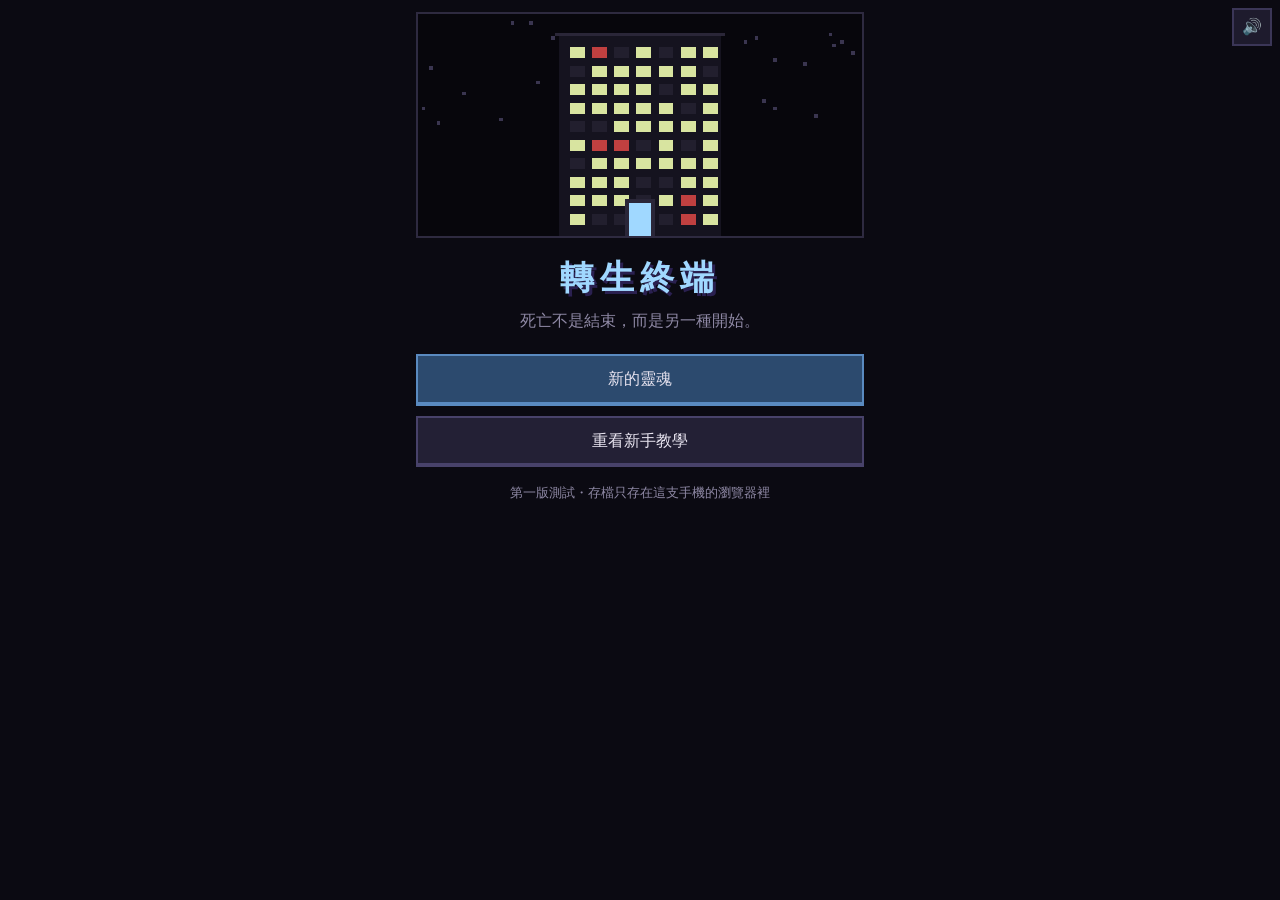
==== index.html @ 144f2bdb "第二批角色上圖：切好 5 位的動作圖、登記 JOB_ART 和頭上記號 Co-Authored-By: Claude Opus 5.5 <noreply@anthropic.com> Claude-S" ====
<!doctype html>
<html lang="zh-Hant">
<head>
  <meta charset="utf-8">
  <meta name="viewport" content="width=device-width, initial-scale=1, maximum-scale=1, user-scalable=no">
  <meta name="theme-color" content="#0b0a12">
  <title>轉生終端</title>
  <link rel="stylesheet" href="style.css?v=20261027a">
</head>
<body>
  <main id="app">
    <section id="title" class="screen active">
      <canvas class="banner"></canvas>
      <h1>轉生終端</h1>
      <p class="subtitle">死亡不是結束，而是另一種開始。</p>
      <div class="menu"></div>
      <p class="muted small">第一版測試・存檔只存在這支手機的瀏覽器裡</p>
    </section>

    <section id="story" class="screen">
      <div class="story-head">
        <canvas class="portrait"></canvas>
        <div class="speaker"></div>
      </div>
      <div class="story-text"></div>
      <div class="story-buttons"></div>
    </section>

    <section id="rebirth" class="screen">
      <div class="content"></div>
    </section>

    <section id="terminal" class="screen">
      <canvas class="banner"></canvas>
      <div class="content"></div>
    </section>

    <!-- 一筆紅線戰鬥（js/redline.js） -->
    <section id="battle" class="screen rl">
      <div class="top"><span class="floor"></span><span class="turn muted"></span><button class="btn sound" aria-label="聲音開關">🔊</button><button class="btn helpbtn">玩法</button><button class="btn leave">離開</button></div>
      <div class="stage-wrap"><canvas class="stage" width="600" height="540"></canvas></div>
      <div class="ink"><div></div></div>
      <div class="who"></div>
      <div class="skills"></div>
      <div class="tip"></div>
      <div class="acts"><button class="btn how">怎麼畫</button><button class="btn move">移動</button><button class="btn redo">重畫</button><button class="btn primary go">出招</button></div>
    </section>
  </main>
  <div class="overlay"><div class="box"></div></div>
  <button class="btn sound corner" aria-label="聲音開關">🔊</button>

  <script src="js/audio.js?v=20261027a"></script>
  <script src="js/data.js?v=20261027a"></script>
  <script src="js/jobs.js?v=20261027a"></script>
  <script src="js/sprites.js?v=20261028a"></script>
  <script src="js/redline.js?v=20261028a"></script>
  <script src="js/tutorial.js?v=20261027a"></script>
  <script src="js/main.js?v=20261027c"></script>
</body>
</html>
---- style.css ----
:root {
  --bg: #0b0a12;
  --panel: #16141f;
  --line: #2e2a40;
  --text: #e8e4f0;
  --muted: #8e88a4;
  --accent: #a0d8ff;
  --gold: #ffe070;
  --danger: #ff7070;
}

* { box-sizing: border-box; -webkit-tap-highlight-color: transparent; }

html, body {
  margin: 0;
  background: var(--bg);
  color: var(--text);
  font-family: "Noto Sans TC", "PingFang TC", "Microsoft JhengHei", sans-serif;
  font-size: 16px;
  line-height: 1.6;
}

#app { max-width: 480px; margin: 0 auto; padding: 12px 16px 32px; }

.screen { display: none; }
.screen.active { display: block; }

canvas { image-rendering: pixelated; image-rendering: crisp-edges; display: block; }
canvas.banner { width: 100%; height: auto; border: 2px solid var(--line); margin-bottom: 12px; }

h1 { text-align: center; font-size: 34px; letter-spacing: 6px; margin: 12px 0 0; color: var(--accent); text-shadow: 3px 3px 0 #2a2050; }
h2 { font-size: 20px; margin: 4px 0 8px; color: var(--gold); }
h3 { font-size: 16px; margin: 18px 0 8px; color: var(--accent); border-bottom: 2px solid var(--line); padding-bottom: 4px; }
.subtitle { text-align: center; color: var(--muted); margin: 4px 0 20px; }
.muted { color: var(--muted); }
.small { font-size: 13px; text-align: center; margin-top: 16px; }

.menu { display: flex; flex-direction: column; gap: 10px; }

.btn {
  font: inherit;
  color: var(--text);
  background: #232035;
  border: 2px solid #48426a;
  border-bottom-width: 4px;
  padding: 10px 14px;
  border-radius: 0;
  cursor: pointer;
  touch-action: manipulation;
}
.btn:active:not([disabled]) { transform: translateY(2px); border-bottom-width: 2px; }
.btn.primary { background: #2c4a6e; border-color: #5a8ac0; }
.btn.danger { border-color: #8a3a4a; }
.btn.wide { width: 100%; margin-top: 12px; }
.btn.small { padding: 6px 10px; font-size: 14px; white-space: nowrap; }
.btn[disabled] { opacity: 0.4; cursor: default; }

/* 劇情 */
.story-head { display: flex; align-items: flex-end; gap: 12px; min-height: 40px; margin-bottom: 8px; }
.story-head canvas { width: 112px; height: 112px; border: 2px solid var(--line); background: #1a1726; }
.speaker { font-weight: bold; color: var(--gold); font-size: 18px; }
.story-text {
  background: var(--panel);
  border: 2px solid var(--line);
  padding: 12px 14px;
  min-height: 220px;
  max-height: 55vh;
  overflow-y: auto;
}
.story-text .line { margin: 0 0 10px; animation: fadein 0.35s ease; }
.story-buttons { display: flex; flex-direction: column; gap: 8px; margin-top: 12px; }
@keyframes fadein { from { opacity: 0; transform: translateY(4px); } to { opacity: 1; transform: none; } }

/* 卡片選擇 */
.cards { display: grid; grid-template-columns: repeat(3, 1fr); gap: 8px; }
.cards.two { grid-template-columns: 1fr; }
.card {
  font: inherit; color: var(--text);
  background: var(--panel);
  border: 2px solid var(--line);
  padding: 8px;
  display: flex; flex-direction: column; align-items: center; gap: 2px;
  text-align: center; cursor: pointer;
}
.cards.two .card { align-items: flex-start; text-align: left; }
.card small { font-size: 12px; line-height: 1.4; }
.card.selected { border-color: var(--gold); background: #2a2538; }
.card.locked { opacity: 0.4; }
.card canvas.sprite { width: 48px; height: 48px; }

/* 城鎮與終端 */
.hero-card { display: flex; gap: 12px; align-items: center; background: var(--panel); border: 2px solid var(--line); padding: 10px; }
.hero-card canvas.sprite { width: 64px; height: 64px; flex: none; }
.echo { background: var(--panel); border-left: 4px solid var(--accent); padding: 8px 10px; margin-bottom: 8px; font-size: 14px; }
.echo.bounty { border-color: var(--danger); }
.echo.statue { border-color: var(--gold); }
.stats { display: grid; grid-template-columns: 1fr 1fr; gap: 4px 12px; background: var(--panel); border: 2px solid var(--line); padding: 10px; font-size: 14px; }
.shop-row { display: flex; justify-content: space-between; align-items: center; gap: 10px; padding: 8px 0; border-bottom: 1px solid var(--line); font-size: 14px; }
.history { font-size: 13px; color: var(--muted); }

/* 戰鬥 */
.battle-top { display: flex; justify-content: space-between; font-size: 14px; color: var(--muted); margin-bottom: 6px; }
.battle-top .floor-name { color: var(--gold); }
canvas.board { width: 100%; height: auto; border: 2px solid var(--line); touch-action: none; }
.battle-info { display: flex; justify-content: space-between; gap: 8px; font-size: 13px; margin: 6px 0; min-height: 21px; }
.battle-info .hero-hp { color: #7f7; white-space: nowrap; }
.battle-info .hint { color: var(--muted); text-align: right; }
.actions { display: grid; grid-template-columns: repeat(3, 1fr); gap: 6px; min-height: 48px; }
.actions .btn { padding: 8px 4px; font-size: 14px; }
.actions .btn.active { border-color: var(--gold); background: #3a3420; }
.actions .btn.glow { border-color: var(--gold); animation: glow 0.8s infinite alternate; }
@keyframes glow { from { box-shadow: 0 0 0 transparent; } to { box-shadow: 0 0 10px var(--gold); } }
.log { margin-top: 8px; font-size: 13px; color: var(--muted); min-height: 80px; }
.log div:first-child { color: var(--text); }

/* 職業卡片 */
.card.job { align-items: flex-start; text-align: left; gap: 4px; cursor: pointer; }
div.card.job { cursor: default; margin-top: 8px; }
.card.job .quote { color: var(--muted); font-style: italic; }
.tag { display: inline-block; font-size: 11px; padding: 0 4px; margin-right: 4px; border: 1px solid var(--accent); color: var(--accent); }
.tag.ult { border-color: var(--gold); color: var(--gold); }
.tag.origin { border-color: #7fd0a0; color: #7fd0a0; }
small.origin { color: var(--text); }
.small-note { font-size: 13px; margin-top: -4px; }
canvas.art { image-rendering: pixelated; width: auto; align-self: center; }
.skill-desc { display: flex; flex-direction: column; gap: 4px; margin-top: 8px; font-size: 13px; line-height: 1.45; }
.skill-desc > div { padding: 4px 6px; border: 1px solid transparent; }
.skill-desc > div.active { border-color: var(--gold); background: #3a3420; }
.skill-desc .muted { font-size: 12px; }
.tip-overlay { position: fixed; inset: 0; background: rgba(5, 4, 10, 0.6); display: flex; align-items: flex-end; justify-content: center; z-index: 50; padding: 16px; }
.tip-card { width: 100%; max-width: 480px; background: var(--panel); border: 2px solid var(--gold); padding: 14px; line-height: 1.6; }
.tip-card .tip-title { color: var(--gold); font-weight: bold; margin-bottom: 6px; }
.tip-card p { margin: 0 0 8px; font-size: 15px; }
/* 終端故障：字還在，只是會閃、會偏移、帶紅藍殘影 */
.glitch { display: inline-block; color: #ff8a8a; text-shadow: -1px 0 #3cf, 1px 0 #f36; animation: glitch 2.2s steps(1) infinite; }
@keyframes glitch {
  0%, 88%, 100% { transform: none; opacity: 1; }
  90% { transform: translate(-2px, 1px) skewX(-12deg); opacity: 0.4; }
  93% { transform: translate(2px, -1px); opacity: 0.8; }
  96% { transform: translate(-1px, 0) scaleY(0.6); opacity: 0.3; }
}

/* 一筆紅線戰鬥（js/redline.js，主遊戲和 redline.html 共用） */
/* 整個戰鬥畫面塞進一個手機畫面：戰場吃掉剩下的高度 */
.rl { display: flex; flex-direction: column; gap: 4px; height: calc(100vh - 12px); height: calc(100dvh - 12px); }
body:has(#battle.active) #app { padding: 6px 8px; }
#battle.screen.active { display: flex; }
#battle.screen:not(.active) { display: none; }
.stage-wrap { flex: 1 1 auto; min-height: 120px; display: flex; justify-content: center; align-items: center; overflow: hidden; }
.stage { width: 100%; border: 2px solid var(--line); background: #0b0a12; touch-action: none; image-rendering: auto; }
.top { display: flex; align-items: center; gap: 8px; font-size: 14px; }
.top .floor { flex: 1; color: var(--gold); font-weight: bold; }
.top .btn { padding: 2px 8px; font-size: 13px; border-bottom-width: 2px; }
.ink { flex: none; height: 6px; background: #000; border: 1px solid var(--line); }
.ink div { height: 100%; width: 100%; }
.who { flex: none; display: flex; align-items: center; gap: 6px; font-size: 14px; min-height: 30px; }
.who canvas { height: 30px; }
.who b { font-size: 15px; }
.who .who-name { flex: 1; min-width: 0; white-space: nowrap; overflow: hidden; text-overflow: ellipsis; }
.skills { flex: none; display: grid; grid-template-columns: repeat(4, 1fr); gap: 4px; }
.sk { padding: 4px; font-size: 11px; line-height: 1.3; text-align: left; }
.sk b { display: block; font-size: 12px; white-space: nowrap; overflow: hidden; text-overflow: ellipsis; }
.sk .shape { color: var(--gold); }
.sk.on { border-color: var(--gold); background: #3a3420; }
.sk.locked { opacity: 0.45; }
.traits { display: none; }
.tip { flex: none; height: 4.5em; overflow-y: auto; font-size: 12px; line-height: 1.5; color: var(--muted); }
.tip b { color: #ff8aa0; }
.acts { flex: none; display: grid; grid-template-columns: 0.8fr 0.8fr 1fr 1fr; gap: 6px; }
.acts .move { color: #9fe0ff; }
.acts .how { color: var(--gold); }
.tut { font-size: 15px; line-height: 1.6; }
.tut .step { color: var(--muted); font-size: 13px; }
.acts .btn { padding: 9px 4px; font-size: 16px; }
.overlay { position: fixed; inset: 0; background: rgba(5,4,10,0.86); display: none; align-items: center; justify-content: center; padding: 16px; z-index: 5; }
.overlay.show { display: flex; }
.box { background: var(--panel); border: 2px solid var(--line); max-width: 440px; width: 100%; padding: 14px; max-height: 92vh; overflow-y: auto; }
.box h2 { margin-top: 0; }
.box p { font-size: 14px; line-height: 1.55; margin: 6px 0; }
.opt { display: block; width: 100%; text-align: left; margin-top: 8px; padding: 10px; font-size: 14px; line-height: 1.45; }
.opt b { color: var(--gold); }
.pk { display: flow-root; }
.pk.on { border-color: var(--gold); background: #3a3420; }
.pk-art { float: left; height: 44px; margin-right: 8px; }
.gear-chip { flex: none; padding: 2px 7px; font-size: 12px; border-width: 2px; }
.gear-hero { margin-top: 10px; }
.gear-hero .opt { margin-top: 5px; }
details { margin-top: 10px; font-size: 13px; line-height: 1.55; }
details summary { color: var(--accent); }
details p { margin: 4px 0; }

/* 聲音開關：戰鬥畫面放在上方列，其他畫面放右上角 */
.sound.corner { position: fixed; top: 8px; right: 8px; z-index: 4; padding: 4px 8px; font-size: 16px; border-bottom-width: 2px; opacity: 0.8; }
body:has(#battle.active) .sound.corner { display: none; }

/* 轉生櫃台的靈魂本質條：左秩序、右混沌 */
.nature { margin: 6px 0 4px; }
.nature-head { display: flex; justify-content: space-between; align-items: baseline; font-size: 13px; }
.nature-head span { color: var(--muted, #9aa); }
.nature-head b { font-size: 14px; }
.nature-bar { position: relative; height: 14px; margin: 6px 0 22px; border: 2px solid var(--line); background: linear-gradient(90deg, #4a7fd0, #9a9aa8 50%, #d04a5a); }
.nature-bar i { position: absolute; top: -4px; width: 2px; height: 18px; margin-left: -1px; background: rgba(255,255,255,0.75); }
.nature-bar u { position: absolute; top: -5px; width: 8px; height: 20px; margin-left: -4px; background: #ffe070; border: 2px solid #000; }
.card .bonus { color: #ffe070; }
.nature-bar u::after { content: '你'; position: absolute; top: 20px; left: 50%; transform: translateX(-50%); font-size: 11px; color: #ffe070; text-decoration: none; }
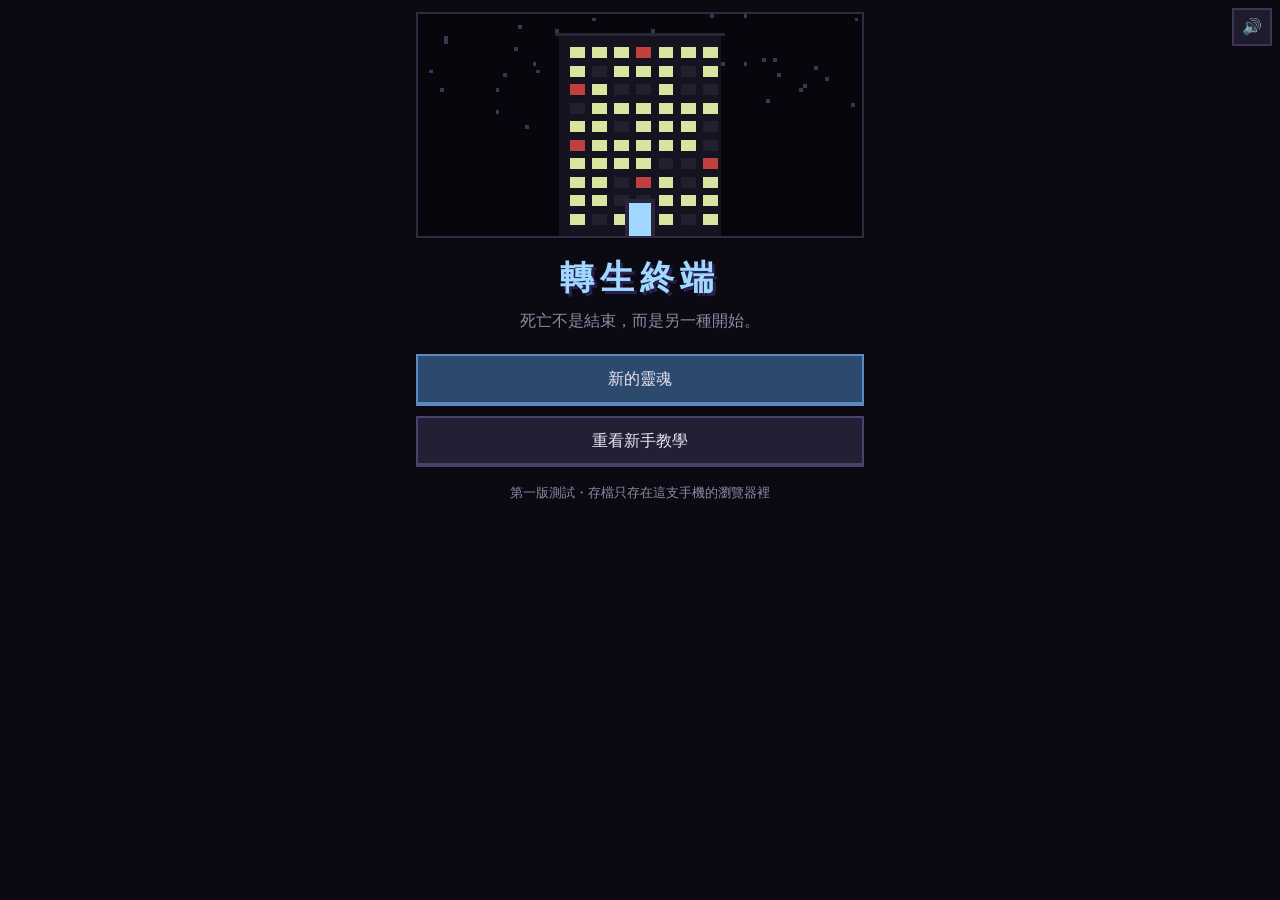
==== commit fd2d2585: "裝備掉落變多樣：新增 13 件傳說通用裝備，魔王也會掉隊友的專屬兵器 神族原本只有 4 件通用神器、魔族只有 2 件邪物，精英三選一幾乎每次都一樣。  Co-Authored-By: Claude O" ====
--- a/index.html
+++ b/index.html
@@ -53,8 +53,8 @@
   <script src="js/data.js?v=20261027a"></script>
   <script src="js/jobs.js?v=20261027a"></script>
   <script src="js/sprites.js?v=20261028a"></script>
-  <script src="js/redline.js?v=20261028a"></script>
+  <script src="js/redline.js?v=20261028r"></script>
   <script src="js/tutorial.js?v=20261027a"></script>
-  <script src="js/main.js?v=20261027c"></script>
+  <script src="js/main.js?v=20261028r"></script>
 </body>
 </html>
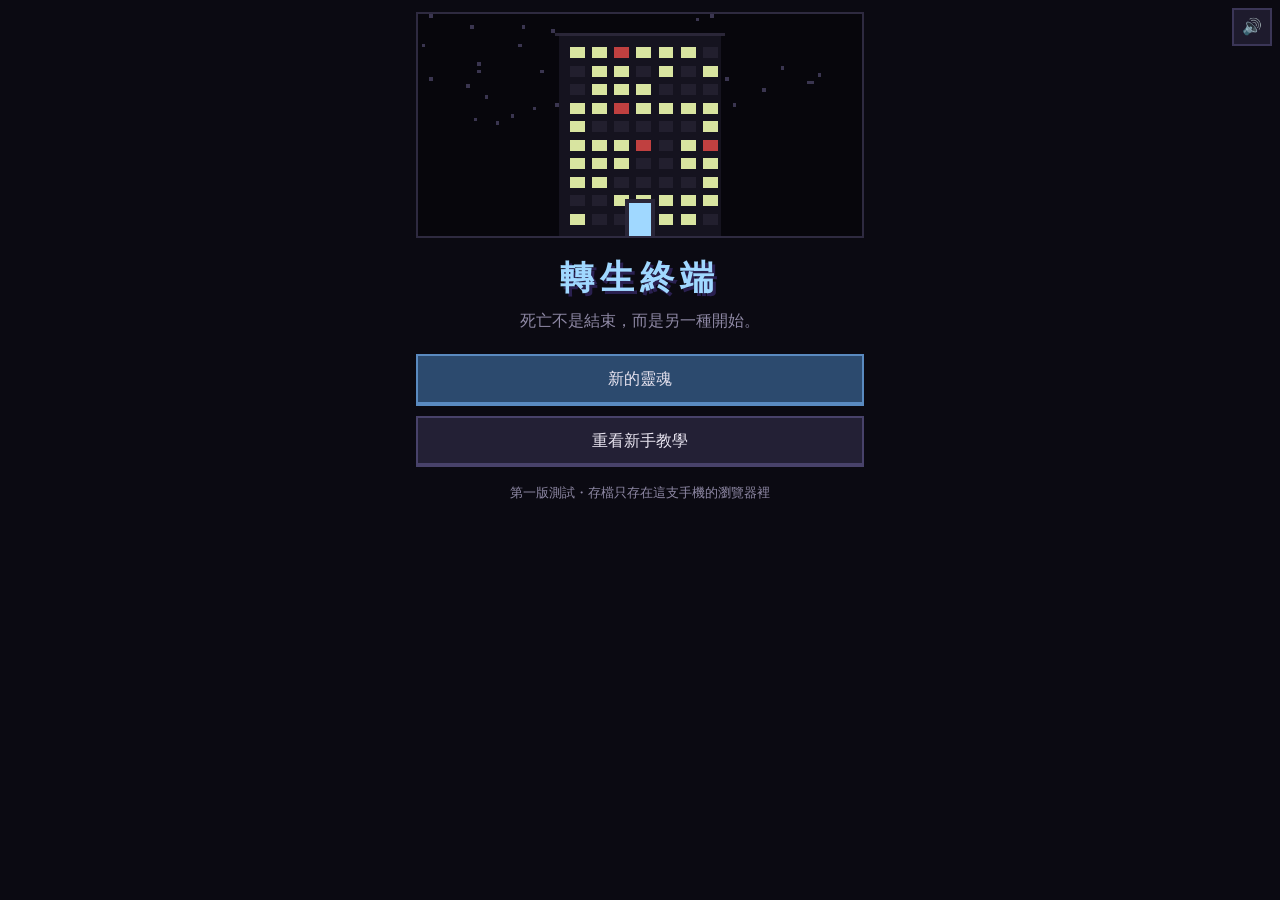
==== commit 6ab0a6d1: "裝備分五個等級：白普通、綠精良、藍優良、紫卓越、橘傳說 專屬兵器一律傳說。通用裝備重排成每個等級都有兵器和法寶，等級越高數值越強； 掉落時每一格先抽等級，越高層、魔王越容易出好東西。  Co-Auth" ====
--- a/index.html
+++ b/index.html
@@ -53,8 +53,8 @@
   <script src="js/data.js?v=20261027a"></script>
   <script src="js/jobs.js?v=20261027a"></script>
   <script src="js/sprites.js?v=20261028a"></script>
-  <script src="js/redline.js?v=20261028r"></script>
+  <script src="js/redline.js?v=20261028t"></script>
   <script src="js/tutorial.js?v=20261027a"></script>
-  <script src="js/main.js?v=20261028r"></script>
+  <script src="js/main.js?v=20261028t"></script>
 </body>
 </html>
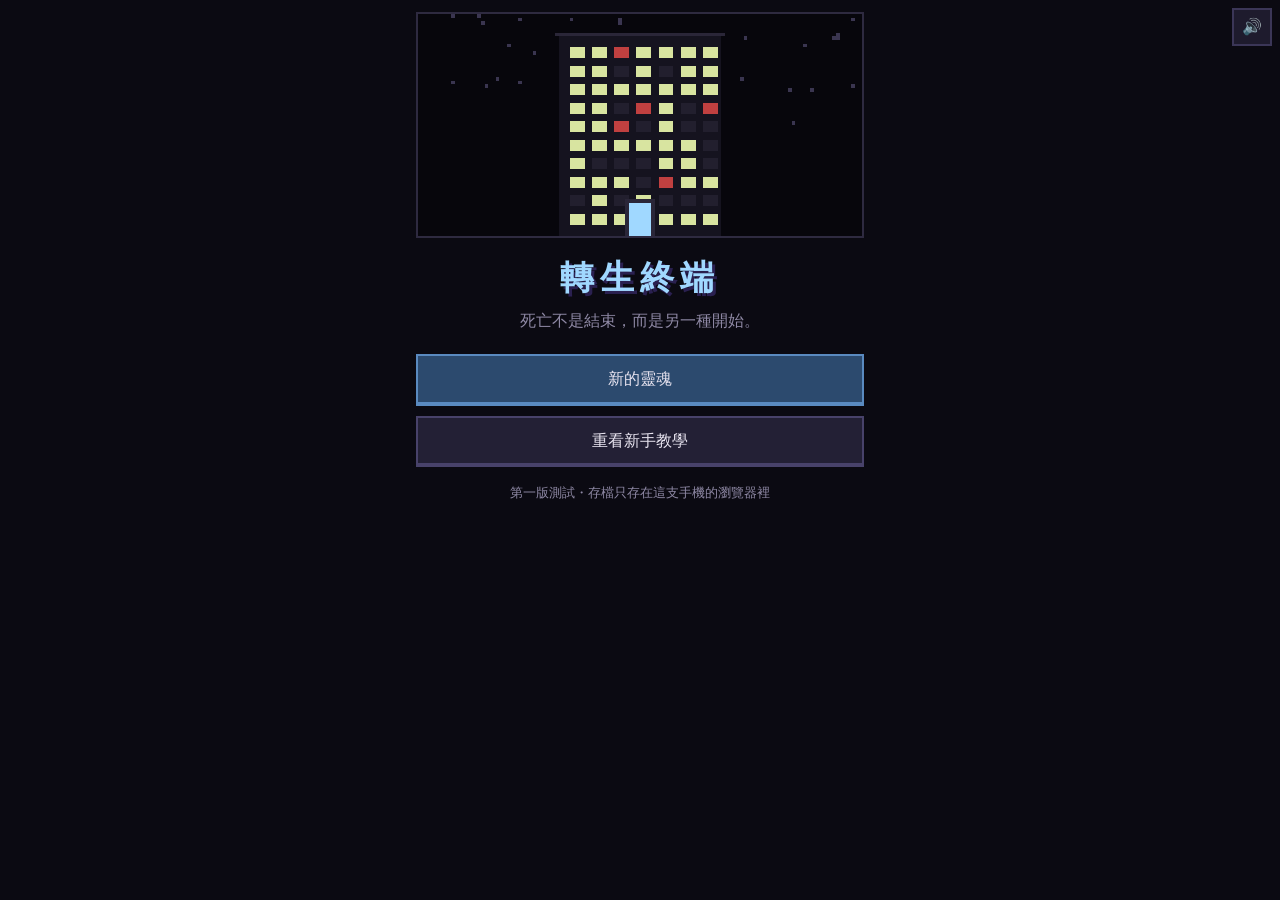
==== commit c039f06c: "八尺大人的白色寬簷帽改成加傷害（不再把敵人嚇退）；美杜莎大招改名石像崩碎 Co-Authored-By: Claude Opus 5.5 <noreply@anthropic.com> Claude-" ====
--- a/index.html
+++ b/index.html
@@ -53,7 +53,7 @@
   <script src="js/data.js?v=20261027a"></script>
   <script src="js/jobs.js?v=20261027a"></script>
   <script src="js/sprites.js?v=20261028a"></script>
-  <script src="js/redline.js?v=20261028t"></script>
+  <script src="js/redline.js?v=20261028u"></script>
   <script src="js/tutorial.js?v=20261027a"></script>
   <script src="js/main.js?v=20261028t"></script>
 </body>
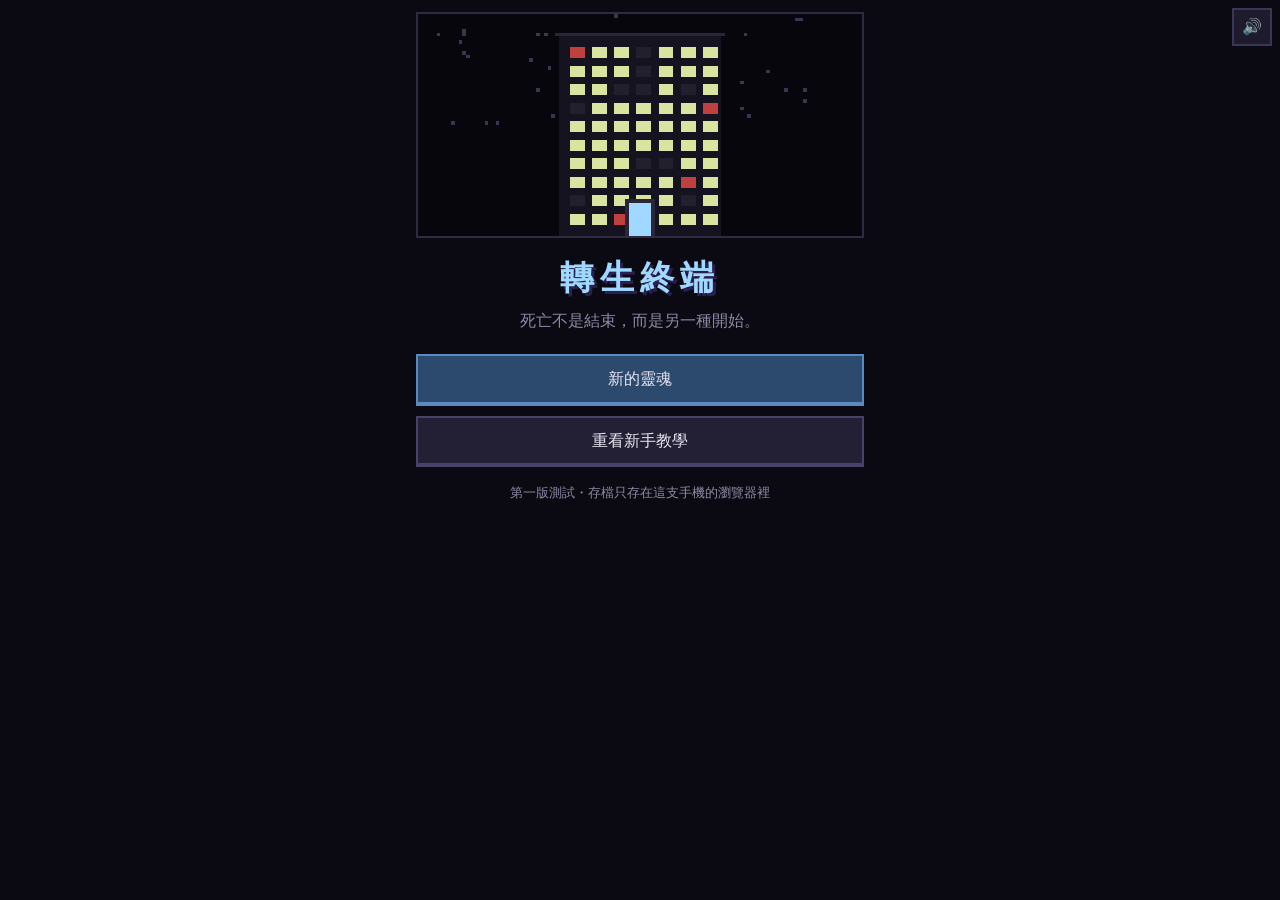
==== commit c184a932: "裝備掉落每次至少一件兵器、一件法寶；掉落和裝備畫面說明法寶是什麼 Co-Authored-By: Claude Opus 5.5 <noreply@anthropic.com> Claude-Sess" ====
--- a/index.html
+++ b/index.html
@@ -53,8 +53,8 @@
   <script src="js/data.js?v=20261027a"></script>
   <script src="js/jobs.js?v=20261027a"></script>
   <script src="js/sprites.js?v=20261028a"></script>
-  <script src="js/redline.js?v=20261028u"></script>
+  <script src="js/redline.js?v=20261029a"></script>
   <script src="js/tutorial.js?v=20261027a"></script>
-  <script src="js/main.js?v=20261028t"></script>
+  <script src="js/main.js?v=20261029a"></script>
 </body>
 </html>
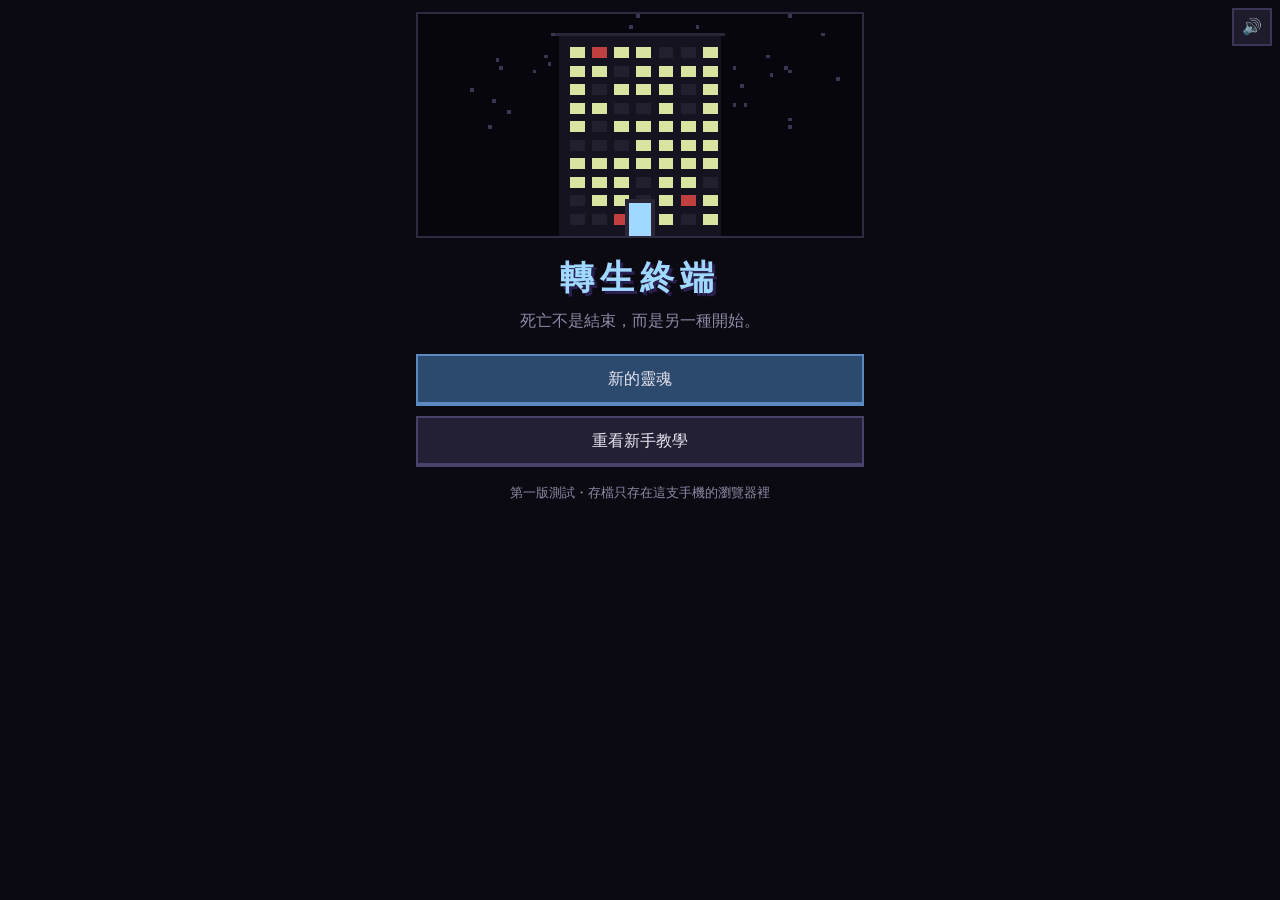
==== commit dec104a1: "第二批 5 位角色：專屬兵器外觀和技能打擊特效 悟空、后羿、媽祖、閻羅王、口裂女的 <id>-ex 圖切好登記進 JOB_ART， 戴專屬兵器時換圖；assets/skills/<id>.png 技能" ====
--- a/index.html
+++ b/index.html
@@ -52,7 +52,7 @@
   <script src="js/audio.js?v=20261027a"></script>
   <script src="js/data.js?v=20261027a"></script>
   <script src="js/jobs.js?v=20261027a"></script>
-  <script src="js/sprites.js?v=20261028a"></script>
+  <script src="js/sprites.js?v=20261029a"></script>
   <script src="js/redline.js?v=20261029a"></script>
   <script src="js/tutorial.js?v=20261027a"></script>
   <script src="js/main.js?v=20261029a"></script>
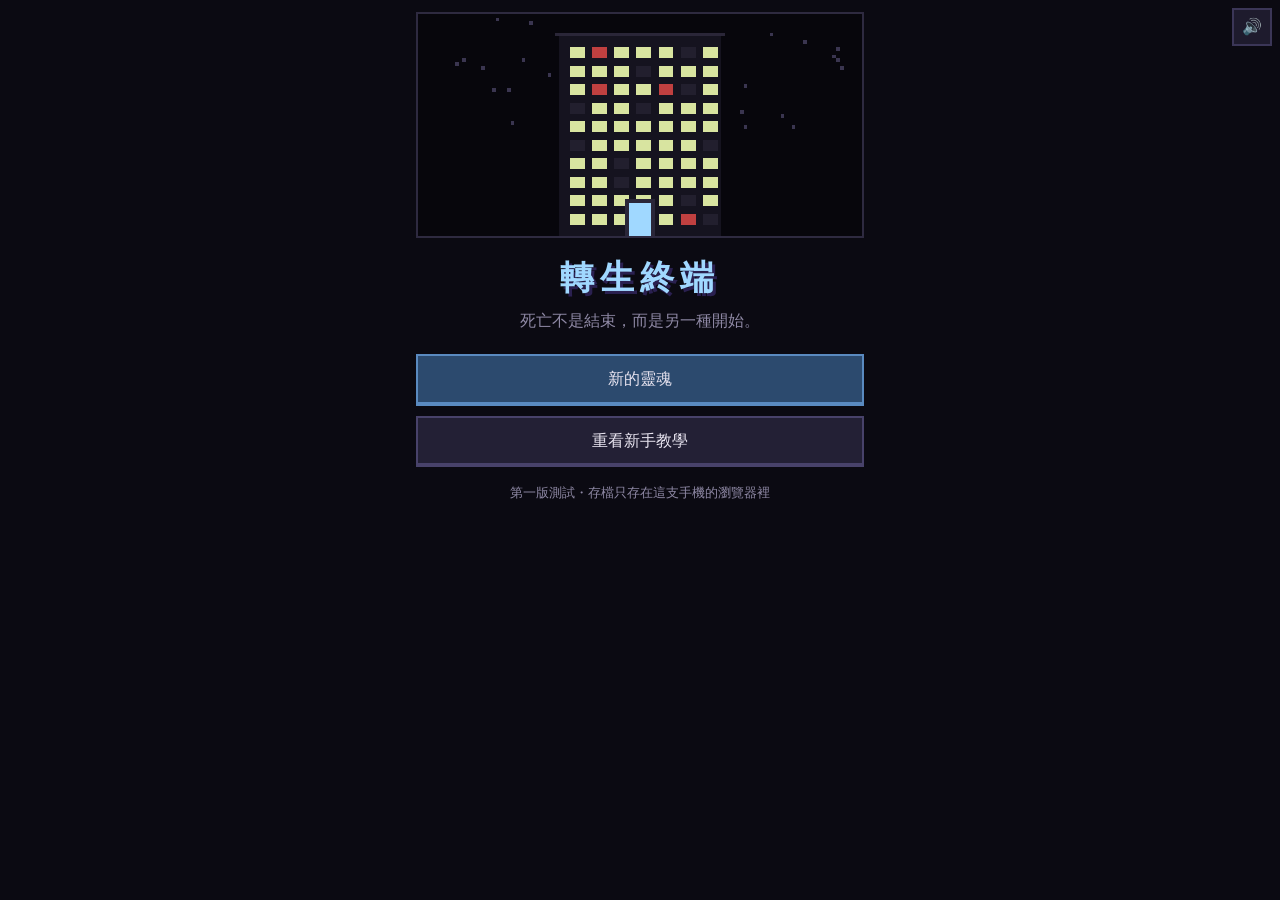
==== commit 54a5fb6d: "敵人狀態直接畫在身上：燃燒冒火、石像變灰加底座、睡著飄 Z、凍住包冰塊等 Co-Authored-By: Claude Opus 5.5 <noreply@anthropic.com> Claude-" ====
--- a/index.html
+++ b/index.html
@@ -53,7 +53,7 @@
   <script src="js/data.js?v=20261027a"></script>
   <script src="js/jobs.js?v=20261027a"></script>
   <script src="js/sprites.js?v=20261029a"></script>
-  <script src="js/redline.js?v=20261029a"></script>
+  <script src="js/redline.js?v=20261029b"></script>
   <script src="js/tutorial.js?v=20261027a"></script>
   <script src="js/main.js?v=20261029a"></script>
 </body>
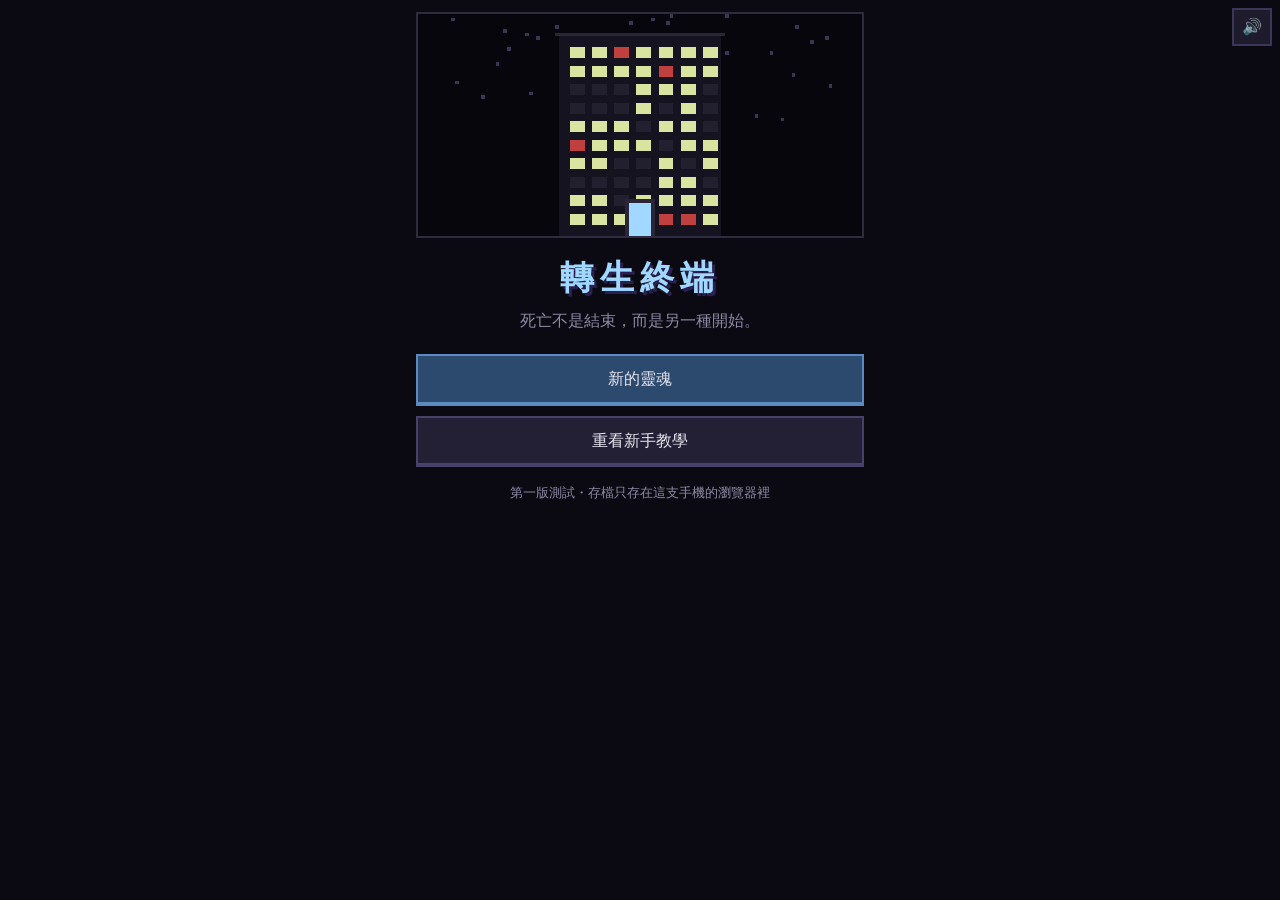
==== commit dbc270ad: "第 10 層魔王改成換色的前任神魔殘骸，劇情換成結算塔、月老紅線、記憶碎片、呆帳靈魂工單紀錄 Co-Authored-By: Claude Opus 5.5 <noreply@anthropic.co" ====
--- a/index.html
+++ b/index.html
@@ -50,11 +50,11 @@
   <button class="btn sound corner" aria-label="聲音開關">🔊</button>
 
   <script src="js/audio.js?v=20261027a"></script>
-  <script src="js/data.js?v=20261027a"></script>
-  <script src="js/jobs.js?v=20261027a"></script>
+  <script src="js/data.js?v=20261029b"></script>
+  <script src="js/jobs.js?v=20261029b"></script>
   <script src="js/sprites.js?v=20261029a"></script>
   <script src="js/redline.js?v=20261029b"></script>
-  <script src="js/tutorial.js?v=20261027a"></script>
-  <script src="js/main.js?v=20261029a"></script>
+  <script src="js/tutorial.js?v=20261029b"></script>
+  <script src="js/main.js?v=20261029b"></script>
 </body>
 </html>
